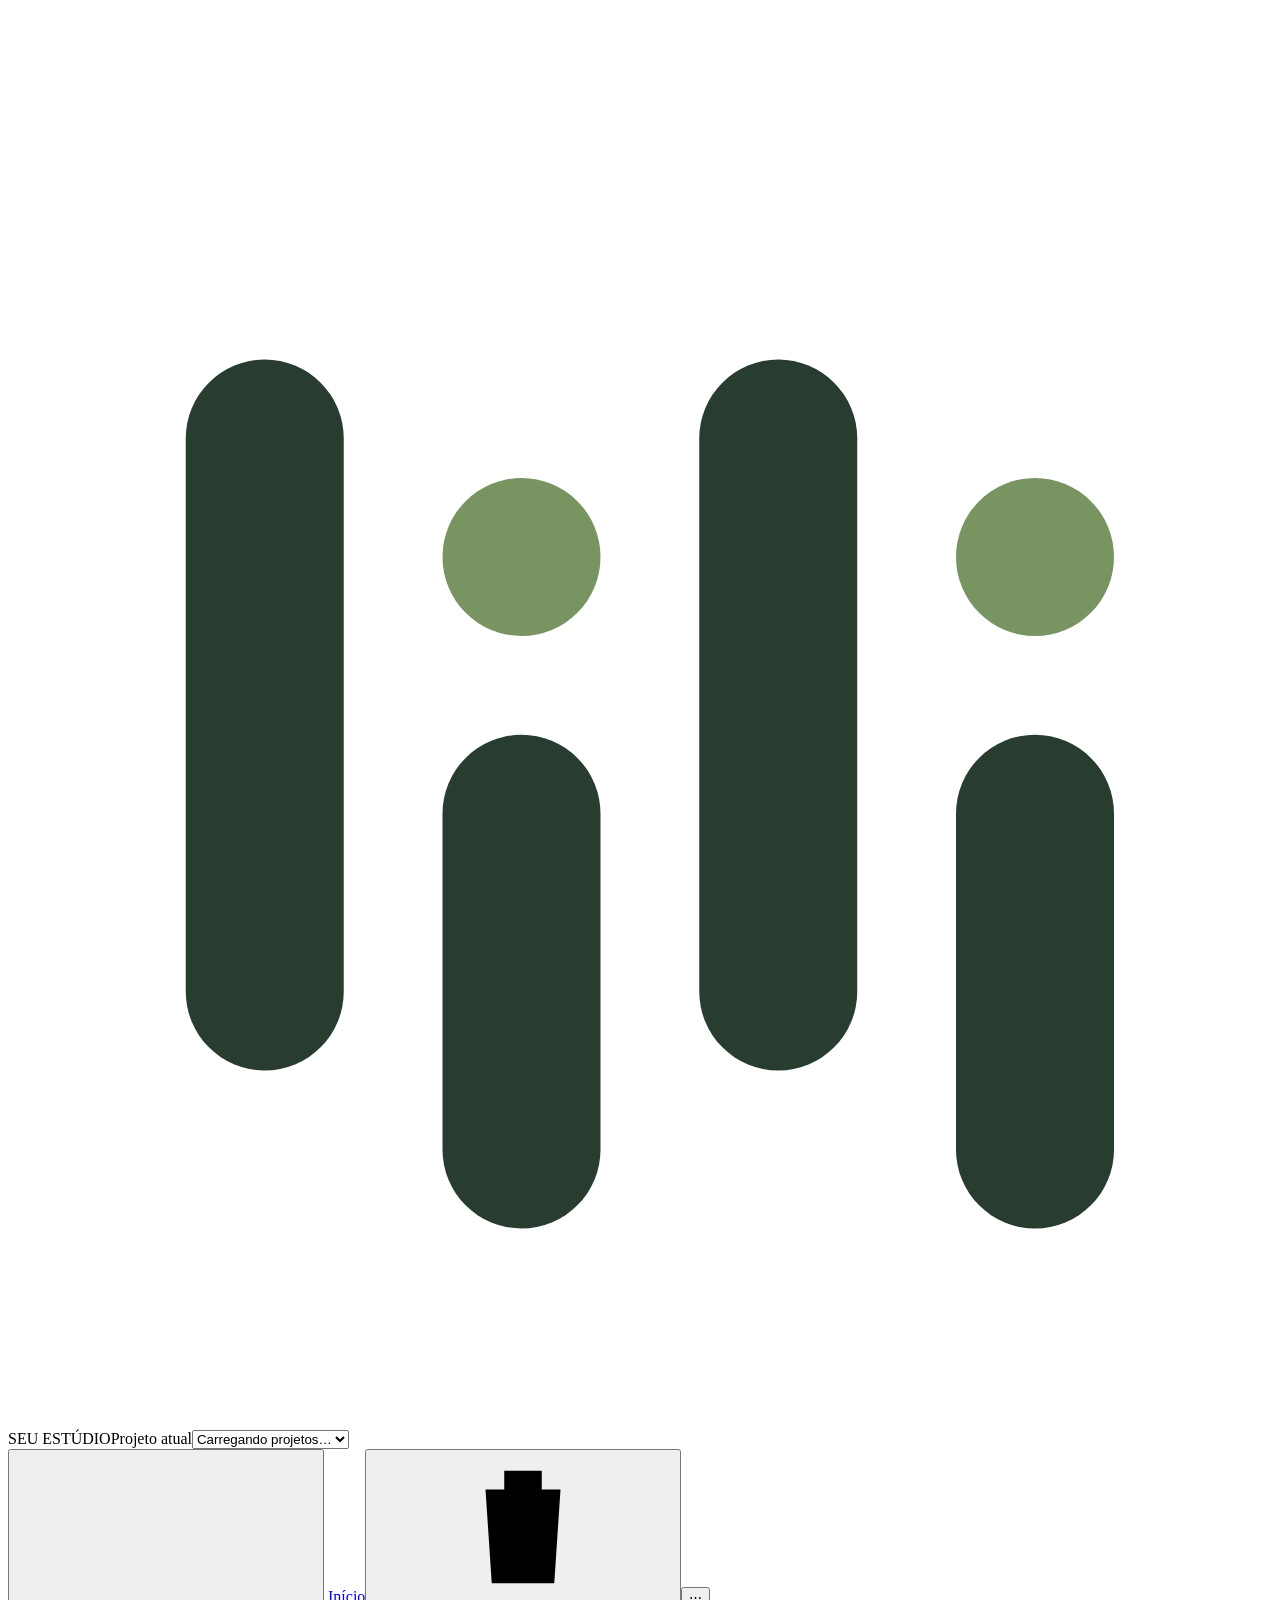
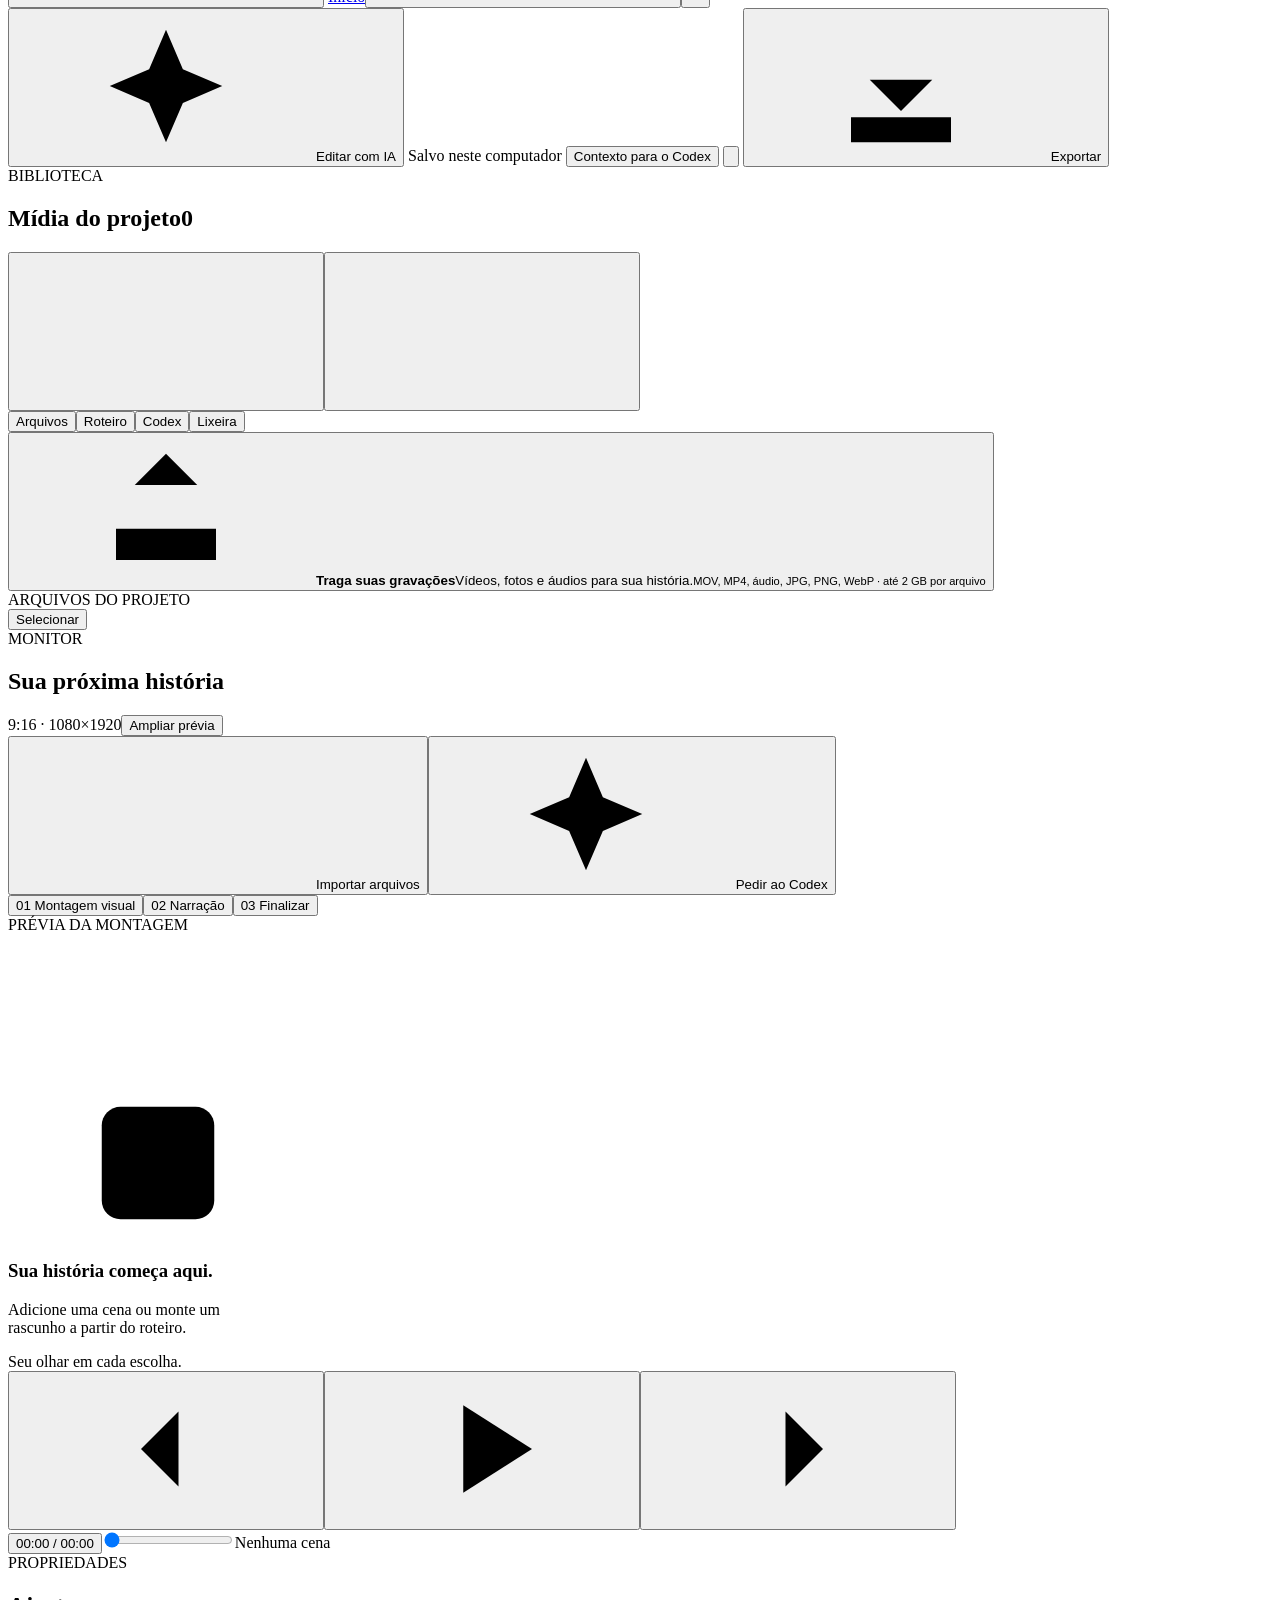
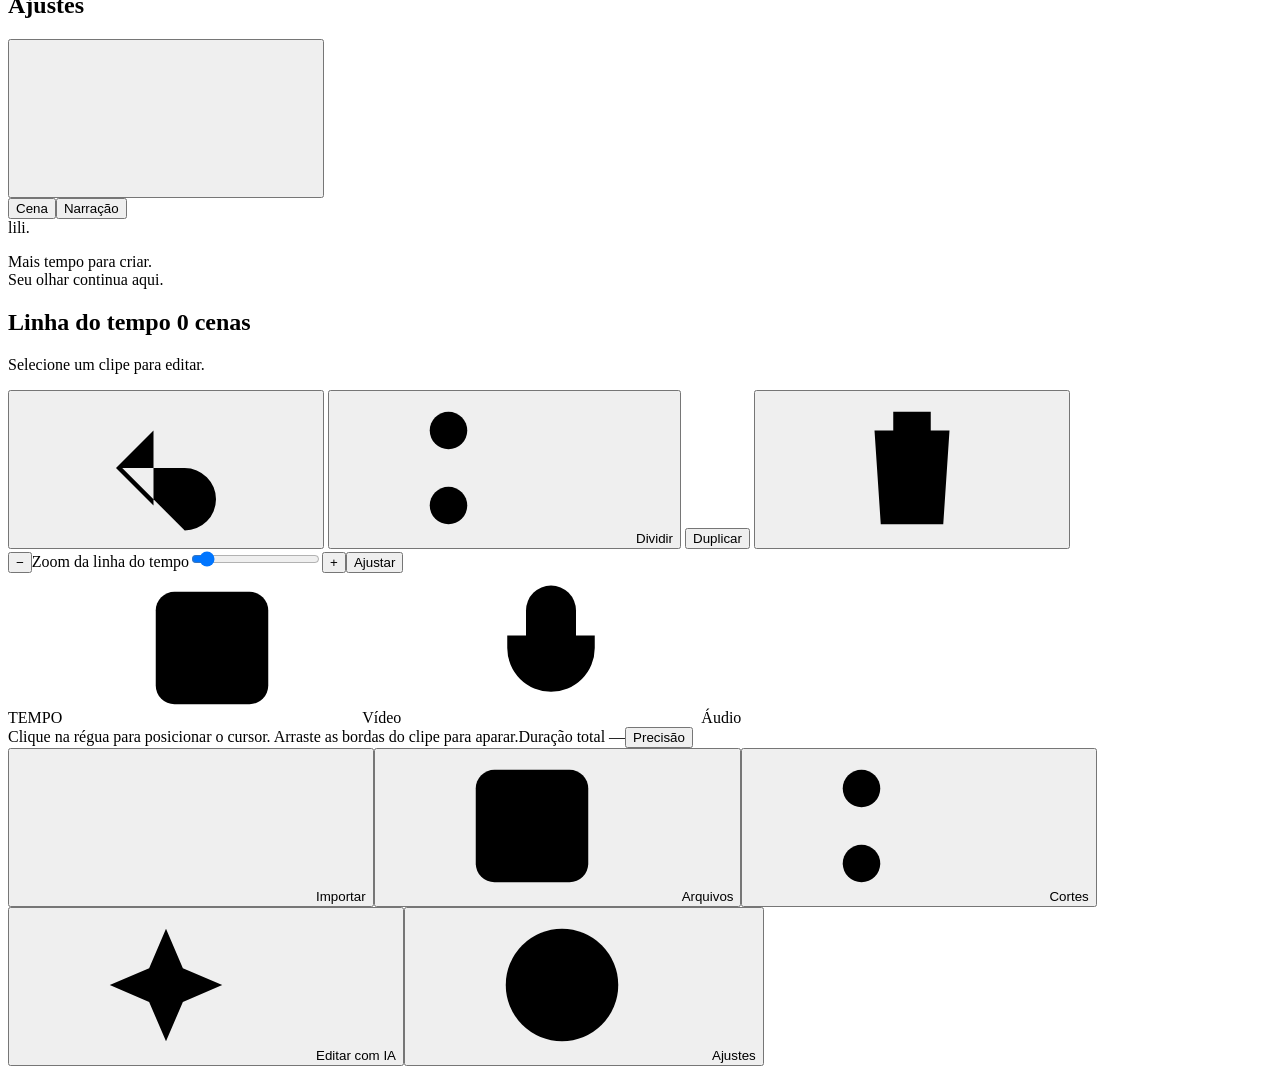
==== web/index.html @ 002e6589 "feat: trim narration source with aligned preview and export" ====
<!doctype html>
<html lang="pt-BR">
<head>
  <meta charset="utf-8">
  <meta name="viewport" content="width=device-width, initial-scale=1, viewport-fit=cover, interactive-widget=resizes-content">
  <meta name="theme-color" content="#151719">
  <meta name="description" content="Seu olhar, com mais tempo para criar. Estúdio local de edição assistida da Lili.">
  <title>Lili — seu estúdio de vídeo</title>
  <link rel="icon" href="/favicon.svg?v=ritmo-1" type="image/svg+xml">
  <link rel="manifest" href="/manifest.webmanifest?v=ritmo-1">
  <link rel="apple-touch-icon" href="/icon-192.png?v=ritmo-1">
  <meta name="apple-mobile-web-app-capable" content="yes">
  <meta name="apple-mobile-web-app-status-bar-style" content="default">
  <link rel="stylesheet" href="/styles.css">
  <link rel="stylesheet" href="/timeline.css">
  <link rel="stylesheet" href="/editor.css"><link rel="stylesheet" href="/studio.css">
  <script src="/app.js" defer></script>
  <script src="/timeline.js" defer></script>
</head>
<body>
  <svg class="symbols" aria-hidden="true" xmlns="http://www.w3.org/2000/svg"><defs>
    <symbol id="i-music" viewBox="0 0 24 24"><path d="M9 18V5l11-2v13M9 8l11-2"/><ellipse cx="6" cy="18" rx="3" ry="2"/><ellipse cx="17" cy="16" rx="3" ry="2"/></symbol>
    <symbol id="i-scissors" viewBox="0 0 24 24"><circle cx="6" cy="6" r="3"/><circle cx="6" cy="18" r="3"/><path d="m8 8 12 12M8 16 20 4M14 12h.01"/></symbol>
    <symbol id="i-plus" viewBox="0 0 24 24"><path d="M12 5v14M5 12h14"/></symbol>
    <symbol id="i-play" viewBox="0 0 24 24"><path d="m9 5 11 7-11 7z"/></symbol>
    <symbol id="i-pause" viewBox="0 0 24 24"><path d="M8 5v14M16 5v14"/></symbol>
    <symbol id="i-upload" viewBox="0 0 24 24"><path d="M12 16V3m-5 5 5-5 5 5M4 15v5h16v-5"/></symbol>
    <symbol id="i-down" viewBox="0 0 24 24"><path d="M12 3v13m-5-5 5 5 5-5M4 17v4h16v-4"/></symbol>
    <symbol id="i-spark" viewBox="0 0 24 24"><path d="m12 3 2.7 6.3L21 12l-6.3 2.7L12 21l-2.7-6.3L3 12l6.3-2.7zM20 2v5m-2.5-2.5h5"/></symbol>
    <symbol id="i-back" viewBox="0 0 24 24"><path d="m10 6-6 6 6 6m-5-6h10a5 5 0 0 1 0 10"/></symbol>
    <symbol id="i-left" viewBox="0 0 24 24"><path d="m14 6-6 6 6 6"/></symbol>
    <symbol id="i-right" viewBox="0 0 24 24"><path d="m10 6 6 6-6 6"/></symbol>
    <symbol id="i-lock" viewBox="0 0 24 24"><rect x="5" y="10" width="14" height="11" rx="3"/><path d="M8 10V6a4 4 0 0 1 8 0v4M12 14v3"/></symbol>
    <symbol id="i-trash" viewBox="0 0 24 24"><path d="M3 6h18M9 6V3h6v3M6 6l1 15h10l1-15M10 10v7m4-7v7"/></symbol>
    <symbol id="i-check" viewBox="0 0 24 24"><path d="m5 12 4 4L19 6"/></symbol>
    <symbol id="i-film" viewBox="0 0 24 24"><rect x="3" y="3" width="18" height="18" rx="3"/><path d="M7 3v18M17 3v18M3 8h4m-4 8h4m10-8h4m-4 8h4"/></symbol>
    <symbol id="i-mic" viewBox="0 0 24 24"><rect x="8" y="2" width="8" height="13" rx="4"/><path d="M5 10v2a7 7 0 0 0 14 0v-2M12 19v3m-4 0h8"/></symbol>
    <symbol id="i-info" viewBox="0 0 24 24"><circle cx="12" cy="12" r="9"/><path d="M12 11v6m0-10v1"/></symbol>
    <symbol id="i-close" viewBox="0 0 24 24"><path d="m6 6 12 12M6 18 18 6"/></symbol>
  </defs></svg>
  <svg aria-hidden="true" style="position:absolute;width:0;height:0;overflow:hidden"><defs><filter id="lili-color-grade" color-interpolation-filters="sRGB"><feComponentTransfer><feFuncR id="grade-r" type="linear" slope="1" intercept="0"/><feFuncG id="grade-g" type="linear" slope="1" intercept="0"/><feFuncB id="grade-b" type="linear" slope="1" intercept="0"/></feComponentTransfer><feColorMatrix id="grade-saturation" type="matrix" values="1 0 0 0 0 0 1 0 0 0 0 0 1 0 0 0 0 0 1 0"/></filter></defs></svg>
<header class="app-header">
    <a class="brand" href="/" aria-label="Lili, início"><svg xmlns="http://www.w3.org/2000/svg" viewBox="0 0 128 128" class="brand-lockup" aria-hidden="true"><rect x="18" y="20" width="16" height="72" rx="8" fill="#283c30"/><circle cx="52" cy="40" r="8" fill="#789460"/><rect x="44" y="58" width="16" height="50" rx="8" fill="#283c30"/><rect x="70" y="20" width="16" height="72" rx="8" fill="#283c30"/><circle cx="104" cy="40" r="8" fill="#789460"/><rect x="96" y="58" width="16" height="50" rx="8" fill="#283c30"/></svg></a>
    <span class="header-divider"></span>
    <div class="project-switch"><span class="eyebrow">SEU ESTÚDIO</span><label class="sr-only" for="project-select">Projeto atual</label><select id="project-select"><option>Carregando projetos…</option></select></div>
    <button class="icon-button" id="new-project" title="Novo projeto" aria-label="Novo projeto"><svg><use href="#i-plus"/></svg></button>
    <a class="button quiet" href="/" id="home-button">Início</a><button class="icon-button" id="delete-project-current" aria-label="Excluir projeto" title="Excluir projeto"><svg><use href="#i-trash"/></svg></button><button class="icon-button" id="project-menu-button" aria-label="Menu do projeto" title="Menu do projeto">⋯</button><div class="header-spacer"></div>
    <button class="button ai-button" id="ai-edit-button"><svg><use href="#i-spark"/></svg>Editar com IA</button>
    <span class="save-status" id="save-status"><i></i> Salvo neste computador</span>
    <button class="button quiet" id="context-button">Contexto para o Codex</button>
    <button class="icon-button" id="phone-help" aria-label="Usar no iPhone" title="Usar no iPhone"><svg viewBox="0 0 24 24"><rect x="6" y="2" width="12" height="20" rx="3"/><path d="M10 18h4"/></svg></button>
    <button id="security-button" class="button quiet" type="button" hidden>Segurança</button><form method="post" action="/auth/logout" id="logout-form" hidden><button class="button quiet" type="submit">Sair</button></form>
    <button class="button primary" id="export-button"><svg><use href="#i-down"/></svg><span>Exportar</span></button>
  </header>
  <main class="workspace">
    <aside class="library panel">
      <div class="panel-heading"><div><span class="eyebrow">BIBLIOTECA</span><h1>Mídia do projeto<span class="small-count" id="media-count">0</span></h1></div><button class="icon-button sheet-close" data-close-sheet aria-label="Fechar biblioteca"><svg><use href="#i-close"/></svg></button><button class="icon-button" id="import-top" aria-label="Importar arquivos" title="Importar arquivos"><svg><use href="#i-plus"/></svg></button></div>
      <nav class="tabs" aria-label="Biblioteca do projeto"><button class="tab active" data-tab="media">Arquivos</button><button class="tab" data-tab="script">Roteiro</button><button class="tab" data-tab="requests">Codex <span id="request-count"></span></button><button class="tab" data-tab="trash">Lixeira <span id="trash-count"></span></button></nav>
      <section id="tab-media" class="library-content">
        <button class="upload-zone" id="import-zone"><span class="upload-icon"><svg><use href="#i-upload"/></svg></span><strong>Traga suas gravações</strong><span>Vídeos, fotos e áudios para sua história.</span><small>MOV, MP4, áudio, JPG, PNG, WebP · até 2 GB por arquivo</small></button>
        <div class="section-caption"><span>ARQUIVOS DO PROJETO</span><span id="ready-count"></span></div>
        <div class="media-selection"><button class="button secondary" id="select-media">Selecionar</button><button class="button quiet" id="select-all-media" hidden>Selecionar todos</button><button class="button destructive" id="remove-selected-media" hidden>Excluir selecionados</button><span id="selection-count" role="status"></span></div><div id="media-list" class="media-list"></div>
      </section>
      <section id="tab-script" class="library-content" hidden><label class="field-label" for="script-input">O que vamos contar?</label><p class="help">Separe o roteiro em parágrafos. Cada um vira um bloco da história.</p><textarea id="script-input" class="script-input" maxlength="20000" placeholder="Escreva ou cole seu roteiro aqui…"></textarea><button id="save-script" class="button secondary full">Salvar roteiro</button><div id="script-blocks" class="script-blocks"></div></section>
      <section id="tab-requests" class="library-content" hidden><h2>Edição com o Codex</h2><p class="help">Para uma montagem automática, use Editar com IA. Aqui você pode salvar ajustes específicos para o Codex aplicar durante uma sessão de trabalho neste projeto.</p><div class="agent-status"><i></i> Pedidos de ajuste aguardam uma sessão do Codex</div><form id="request-form"><label class="sr-only" for="request-input">Ajuste desejado</label><textarea id="request-input" rows="4" maxlength="4000" placeholder="Ex.: encaixar a despedida na última frase e terminar no aceno."></textarea><button class="button secondary full" type="submit">Salvar pedido para o Codex</button></form><p class="microcopy">O pedido aguarda o agente. Você pode continuar editando pelos controles da linha do tempo.</p><div id="requests-list"></div><hr class="divider"><h3 class="draft-heading">Começar pelo roteiro</h3><p class="microcopy">Monta uma sequência inicial usando o roteiro e as etiquetas dos arquivos. A escolha visual por IA depende do Codex.</p><button class="button secondary full" id="draft-button"><svg><use href="#i-film"/></svg>Rascunho por etiquetas</button></section>
      <section id="tab-trash" class="library-content" hidden><h2>Lixeira</h2><p class="help">Restaure arquivos para a biblioteca. Para recuperar também os cortes e a narração removidos, use Desfazer logo após a exclusão.</p><div id="trash-list"></div><p class="microcopy">Os arquivos ficam guardados no notebook. A Lixeira não libera espaço em disco.</p></section>
    </aside>
    <section class="editor">
      <div class="editor-heading"><div><span class="eyebrow">MONITOR</span><h2 id="project-name">Sua próxima história</h2></div><div class="monitor-actions"><span class="format-tag" id="canvas-label">9:16 · 1080×1920</span><button class="button secondary" id="expand-preview" type="button">Ampliar prévia</button></div></div>
      <div class="editor-mobile-actions"><button class="button primary" id="import-main"><svg><use href="#i-plus"/></svg>Importar arquivos</button><button class="button secondary" id="codex-main"><svg><use href="#i-spark"/></svg>Pedir ao Codex</button></div>
      <div id="upload-progress" class="upload-status" hidden><div class="upload-status-heading"><span id="upload-label" role="status" aria-live="polite"></span><button id="dismiss-upload" class="icon-button" aria-label="Fechar aviso de importação" hidden><svg><use href="#i-close"/></svg></button></div><progress id="upload-meter" aria-label="Andamento da importação" max="100" value="0"></progress><button id="cancel-upload" class="upload-link" type="button" hidden>Cancelar envio</button><button id="view-uploaded" class="upload-link" type="button">Ver meus arquivos <span aria-hidden="true">→</span></button></div>
      <nav class="workflow" aria-label="Etapas da edição"><button class="step active" id="step-visual"><span>01</span> Montagem visual</button><span class="step-line"></span><button class="step" id="step-voice"><span>02</span> Narração</button><span class="step-line"></span><button class="step" id="step-export"><span>03</span> Finalizar</button></nav>
      <div id="project-note" class="project-note" hidden></div>
      <div class="preview-stage" id="preview-stage"><span class="stage-label">PRÉVIA DA MONTAGEM</span><div class="video-frame" id="video-frame"><video id="player" playsinline preload="metadata"></video><div class="preview-title" id="preview-title"></div><div id="transition-veil" aria-hidden="true" hidden></div><div class="preview-title" id="preview-subtitle" hidden></div><div id="preview-watermark" aria-hidden="true"></div><div class="preview-empty" id="preview-empty"><svg><use href="#i-film"/></svg><h3>Sua história começa aqui.</h3><p>Adicione uma cena ou monte um<br>rascunho a partir do roteiro.</p></div></div><span class="stage-note" id="stage-note">Seu olhar em cada escolha.</span></div>
      <div class="playback"><div class="playback-buttons"><button class="icon-button" id="previous-clip" aria-label="Cena anterior"><svg><use href="#i-left"/></svg></button><button class="play-button" id="play-button" aria-label="Reproduzir montagem"><svg><use href="#i-play"/></svg></button><button class="icon-button" id="next-clip" aria-label="Próxima cena"><svg><use href="#i-right"/></svg></button></div><button type="button" class="timecode timecode-button" id="timecode" aria-label="Ajustar instante com precisão" aria-haspopup="dialog" title="Ajustar instante com precisão">00:00 <span>/ 00:00</span></button><input id="seek" type="range" min="0" max="1" step="0.01" value="0" aria-label="Posição na montagem"><span class="scene-position" id="scene-position">Nenhuma cena</span></div>

    </section>
    <aside class="inspector panel"><div class="panel-heading"><div><span class="eyebrow">PROPRIEDADES</span><h2>Ajustes</h2></div><button class="icon-button sheet-close" data-close-sheet aria-label="Fechar ajustes"><svg><use href="#i-close"/></svg></button></div><nav class="tabs" aria-label="Tipo de ajuste"><button class="tab active" data-inspector="scene">Cena</button><button class="tab" data-inspector="voice">Narração</button><button class="tab" data-inspector="music" id="music-tab" hidden>Música</button><button class="tab" data-inspector="captions" id="captions-tab" hidden>Legendas</button></nav><div id="scene-inspector" class="inspector-content"></div><div id="voice-inspector" class="inspector-content" hidden></div><div id="music-inspector" class="inspector-content" hidden></div><div id="captions-inspector" class="inspector-content" hidden></div><div class="inspector-bottom"><span class="tiny-brand">lili.</span><p>Mais tempo para criar.<br>Seu olhar continua aqui.</p></div></aside>

    <section class="timeline-panel" aria-label="Linha do tempo">
      <div class="timeline-heading">
        <div class="timeline-heading-title"><h2>Linha do tempo <span id="clip-count">0 cenas</span></h2><p id="timeline-subtitle">Selecione um clipe para editar.</p></div>
        <div class="timeline-actions">
          <button class="icon-button" id="undo-button" aria-label="Desfazer última alteração" title="Desfazer · Ctrl+Z"><svg><use href="#i-back"/></svg></button>
          <span class="tool-divider"></span>
          <button class="icon-button" id="redo-button" aria-label="Refazer última alteração" title="Refazer · Ctrl+Shift+Z" hidden><svg style="transform:scaleX(-1)"><use href="#i-back"/></svg></button><button class="button timeline-tool" id="split-button" title="Dividir no cursor · S"><svg><use href="#i-scissors"/></svg>Dividir</button>
          <button class="button timeline-tool" id="duplicate-button" title="Duplicar a cena selecionada">Duplicar</button>
          <button class="icon-button" id="delete-button" aria-label="Remover cena selecionada" title="Remover cena"><svg><use href="#i-trash"/></svg></button>
          <span class="tool-divider"></span>
          <div class="timeline-zoom"><button class="icon-button" id="zoom-out" aria-label="Diminuir zoom">−</button><label class="sr-only" for="timeline-zoom">Zoom da linha do tempo</label><input id="timeline-zoom" type="range" min="0.5" max="8" step="0.25" value="1"><button class="icon-button" id="zoom-in" aria-label="Aumentar zoom">+</button><button class="button timeline-tool" id="fit-timeline">Ajustar</button></div>
        </div>
      </div>
      <div class="timeline-body">
        <div class="track-labels" aria-hidden="true"><span class="ruler-label">TEMPO</span><span class="video-label"><svg><use href="#i-film"/></svg>Vídeo</span><span class="audio-label"><svg><use href="#i-mic"/></svg>Áudio</span><span class="music-label" id="music-track-label" hidden>Música</span><span class="caption-label" id="caption-track-label" hidden>Legendas</span></div>
        <div id="timeline-scroll" class="timeline-scroll" tabindex="0" aria-label="Trilhas de vídeo e áudio; use as setas para mover o cursor">
          <div id="timeline" class="timeline">
            <div id="time-ruler" class="time-ruler" aria-label="Régua de tempo"></div>
            <div id="video-track" class="video-track" aria-label="Clipes de vídeo"></div>
            <div id="audio-track" class="audio-track" aria-label="Faixa de narração"></div><div id="music-track" class="music-track" aria-label="Faixa de música" hidden></div><div id="caption-track" class="caption-track" aria-label="Faixa de legendas" hidden></div>
            <div id="timeline-snap-guide" class="timeline-snap-guide" aria-hidden="true" hidden><span></span></div>
            <div id="timeline-playhead" class="timeline-playhead" role="slider" tabindex="0" aria-label="Cursor da linha do tempo" aria-valuemin="0" aria-valuemax="0" aria-valuenow="0"><span></span></div>
          </div>
        </div>
      </div>
      <div class="timeline-footer"><span id="timeline-hint">Clique na régua para posicionar o cursor. Arraste as bordas do clipe para aparar.</span><span id="total-duration">Duração total —</span><button type="button" class="button secondary" id="effects-open" aria-haspopup="dialog" hidden>Filtros</button><button type="button" class="button secondary" id="transitions-open" aria-haspopup="dialog" hidden>Transições</button><button type="button" class="button secondary" id="precision-open" aria-haspopup="dialog">Precisão</button></div>
    </section>
  </main>
  <nav class="mobile-toolbar" aria-label="Ferramentas do editor"><button id="import-mobile"><svg><use href="#i-plus"/></svg><span>Importar</span></button><button data-mobile-panel="media"><svg><use href="#i-film"/></svg><span>Arquivos</span></button><button data-mobile-panel="timeline" aria-current="page"><svg><use href="#i-scissors"/></svg><span>Cortes</span></button><button id="ai-mobile"><svg><use href="#i-spark"/></svg><span>Editar com IA</span></button><button data-mobile-panel="scene"><svg><use href="#i-info"/></svg><span>Ajustes</span></button></nav>
  <button id="sheet-backdrop" aria-label="Voltar à montagem" hidden></button>
  <input type="file" id="srt-input" accept=".srt,application/x-subrip,text/plain" hidden><input type="file" id="file-input" multiple accept="video/*,audio/*,.mov,.mkv,.m4a" hidden>
  <audio id="music-player" preload="metadata"></audio><audio id="voice-player" preload="metadata"></audio>
  <dialog id="preview-dialog" aria-labelledby="expanded-preview-title"><div class="dialog-header"><h2 id="expanded-preview-title">Revisar montagem</h2><button class="icon-button close-dialog" aria-label="Voltar ao editor" type="button">×</button></div><div id="expanded-preview-slot"></div></dialog>
  <dialog id="ai-dialog" aria-labelledby="ai-title"><div class="dialog-header"><h2 id="ai-title">Editar com IA</h2><button class="icon-button close-dialog" aria-label="Fechar edição com IA"><svg><use href="#i-close"/></svg></button></div><div id="ai-jobs" aria-live="polite"></div><p class="help">O Codex analisa o roteiro e imagens de todos os vídeos, escolhe os trechos e monta a linha do tempo. Depois, você ajusta os cortes aqui mesmo.</p><p id="ai-readiness" class="ai-readiness"></p><label class="field-label" for="ai-instructions">Direção da edição <span class="muted">· opcional</span></label><textarea id="ai-instructions" rows="3" maxlength="4000" placeholder="Ex.: ritmo leve, variar os ângulos e terminar no aceno da Cora."></textarea><p id="ai-replace-note" class="microcopy"></p><p class="microcopy">Usa o Codex conectado no notebook e consome os limites da sua conta. Roteiro e imagens são enviados ao Codex para análise. A narração existente será mantida; revise o sincronismo final.</p><button class="button primary full" id="start-ai-edit"><svg><use href="#i-spark"/></svg>Montar na linha do tempo</button></dialog>
  <dialog id="delete-media-dialog" aria-labelledby="delete-media-title"><form id="delete-media-form"><div class="dialog-header"><h2 id="delete-media-title">Excluir arquivo?</h2><button type="button" class="icon-button close-dialog" aria-label="Cancelar exclusão"><svg><use href="#i-close"/></svg></button></div><p id="delete-media-name" class="delete-filename"></p><p id="delete-media-impact" class="help"></p><p class="microcopy">O arquivo vai para a Lixeira da Lili e poderá ser restaurado. O original no seu celular ou na pasta Downloads permanece intacto.</p><div class="dialog-actions"><button type="button" class="button secondary close-dialog">Cancelar</button><button id="confirm-delete-media" class="button destructive" type="submit">Mover para a Lixeira</button></div></form></dialog>
  <dialog id="project-menu-dialog" aria-labelledby="project-menu-title"><div class="dialog-header"><h2 id="project-menu-title">Seu projeto</h2><button class="icon-button close-dialog" aria-label="Fechar menu do projeto">×</button></div><div class="project-menu-actions"><a class="button secondary" href="/">Página inicial</a><button class="button secondary" id="menu-new-project">Novo projeto</button><button class="button secondary" id="menu-phone-help">Acesso pelo iPhone</button><button class="button secondary" id="menu-security" hidden>Segurança e sessões</button><button class="button destructive" id="menu-delete-project">Excluir este projeto</button></div></dialog>
  <dialog id="delete-project-dialog" aria-labelledby="delete-project-heading"><form id="delete-project-form"><div class="dialog-header"><h2 id="delete-project-heading">Excluir projeto?</h2><button type="button" class="icon-button close-dialog" aria-label="Cancelar exclusão do projeto">×</button></div><p id="delete-project-name"></p><p class="help">O projeto inteiro sairá da lista e irá para a Lixeira da página inicial. Você poderá restaurar a montagem e seus arquivos. Essa ação não libera espaço no notebook.</p><button class="button destructive full" type="submit" id="confirm-delete-project">Mover projeto para a Lixeira</button></form></dialog>
  <dialog id="new-dialog"><form id="new-form"><div class="dialog-header"><h2>Uma nova história</h2><button type="button" class="icon-button close-dialog" aria-label="Fechar"><svg><use href="#i-close"/></svg></button></div><label class="field-label" for="new-name">Nome do projeto</label><input id="new-name" required maxlength="120" placeholder="Ex.: Um passeio da Cora"><label class="field-label" for="new-script">Roteiro <span class="muted">· opcional</span></label><textarea id="new-script" rows="6" maxlength="20000" placeholder="Pode trazer seu roteiro depois."></textarea><button class="button primary full">Criar projeto</button></form></dialog>
  <dialog id="export-dialog"><div class="dialog-header"><div><span class="eyebrow">PRONTO PARA SAIR DO ESTÚDIO</span><h2>Leve sua história.</h2></div><button class="icon-button close-dialog" aria-label="Fechar"><svg><use href="#i-close"/></svg></button></div><p class="help">A exportação usa os arquivos originais e preserva o projeto para novos ajustes.</p><div id="format-controls" hidden><label class="field-label" for="project-format">Formato da montagem</label><select id="project-format"><option value="vertical">Vertical · 9:16</option><option value="square">Quadrado · 1:1</option><option value="landscape">Horizontal · 16:9</option></select><p class="help">Ajusta a tela da montagem; preserva o vídeo inteiro com barras quando necessário. Você pode desfazer.</p></div><details id="watermark-controls" class="watermark-disclosure" hidden><summary>Marca d'água opcional</summary><fieldset class="effect-fields"><legend>Identificação do projeto</legend><label class="field-label" for="watermark-text">Texto · deixe vazio para remover</label><input id="watermark-text" maxlength="40" placeholder="@seuperfil"><label class="field-label" for="watermark-position">Posição</label><select id="watermark-position"><option value="bottom_right">Inferior direita</option><option value="bottom_left">Inferior esquerda</option><option value="top_right">Superior direita</option><option value="top_left">Superior esquerda</option></select><label class="field-label" for="watermark-opacity">Opacidade</label><input id="watermark-opacity" type="range" min="10" max="100" value="60"><button id="apply-watermark" class="button secondary full" type="button">Aplicar marca d'água</button></fieldset></details><label class="field-label" for="export-quality">Qualidade</label><select id="export-quality"><option value="full">Entrega final · 1080 × 1920</option><option value="preview">Prévia leve · 540 × 960</option></select><p id="export-profile-note" class="help"></p><div id="export-glance" class="export-glance" aria-label="Resumo da saída"></div><p id="export-summary" class="export-summary"></p><section id="export-readiness" aria-label="Revisão da entrega"></section><p id="export-request-status" class="help" role="status"></p><button class="button primary full" id="start-export"><svg><use href="#i-down"/></svg>Gerar vídeo</button><div id="export-jobs"></div></dialog>
  <dialog id="security-dialog" aria-labelledby="security-title"><div class="dialog-header"><h2 id="security-title">Acesso ao estúdio</h2><button class="icon-button close-dialog" aria-label="Fechar segurança">×</button></div><p class="help">Se deixou o acesso aberto em outro aparelho, encerre todas as sessões deste estúdio. Será necessário entrar novamente em cada aparelho. Sua conta do portal continua separada.</p><form method="post" action="/auth/logout-all"><button class="button destructive full" type="submit">Sair de todos os aparelhos</button></form></dialog><dialog id="srt-dialog" aria-labelledby="srt-title"><div class="dialog-header"><h2 id="srt-title">Importar legendas</h2><button class="icon-button close-dialog" aria-label="Fechar importação SRT">×</button></div><p class="help" id="srt-summary"></p><p class="help">Substitui a faixa de legendas deste projeto. Você pode desfazer.</p><button id="confirm-srt" class="button primary full" type="button">Importar SRT</button></dialog><div id="toast" role="status" aria-live="polite" hidden></div>
  <dialog id="caption-edit-dialog" aria-labelledby="caption-edit-title">
    <div class="dialog-header"><div><span class="eyebrow">CADA PALAVRA, NO SEU TEMPO</span><h2 id="caption-edit-title">Editar legenda</h2></div><button class="icon-button close-dialog" type="button" aria-label="Cancelar legenda">×</button></div>
    <div class="caption-edit-content"><p class="help" id="caption-edit-note"></p>
      <label class="field-label" for="caption-edit-text">Texto da legenda · <output id="caption-edit-count">0/160</output></label><textarea id="caption-edit-text" maxlength="160" rows="3" placeholder="Escreva a fala ou a mensagem…"></textarea>
      <div class="caption-edit-pair"><div><label class="field-label" for="caption-edit-start">Entrada na montagem</label><input id="caption-edit-start" type="text" inputmode="decimal" autocomplete="off"></div><div><label class="field-label" for="caption-edit-end">Saída na montagem</label><input id="caption-edit-end" type="text" inputmode="decimal" autocomplete="off"></div></div>
      <p class="help">Segundos (1,5) ou minutos:segundos (00:01.500). Pelo menos 0,1 s, sem sobrepor outras legendas.</p>
      <p id="caption-edit-cursor" class="caption-edit-cursor"></p><div class="caption-edit-pair"><button type="button" class="button secondary" id="caption-cursor-back">Cursor −1 quadro</button><button type="button" class="button secondary" id="caption-cursor-forward">Cursor +1 quadro</button></div>
      <div class="caption-edit-pair"><button type="button" class="button secondary" id="caption-start-here">Entrada no cursor</button><button type="button" class="button secondary" id="caption-end-here">Saída no cursor</button></div><button type="button" class="button secondary full" id="caption-move-here">Mover para o cursor · mantém duração</button>
      <details class="caption-style-details" open><summary>Fonte, tamanho e posição</summary><label class="field-label" for="caption-edit-title_font">Fonte local</label><select id="caption-edit-title_font"><option value="sans">Simples · Arial</option><option value="serif">Editorial · Georgia</option><option value="mono">Monoespaçada · Consolas</option></select><div class="caption-edit-pair"><div><label class="field-label" for="caption-edit-title_size">Tamanho</label><select id="caption-edit-title_size"><option value="small">Pequeno</option><option value="medium">Médio</option><option value="large">Grande</option></select></div><div><label class="field-label" for="caption-edit-title_position">Posição</label><select id="caption-edit-title_position"><option value="bottom">Inferior</option><option value="center">Centro</option><option value="top">Superior</option></select></div></div><label class="mirror-control"><input id="caption-style-all" type="checkbox"> <span id="caption-style-all-label">Usar este estilo em todas as legendas</span></label><p class="help">Copia só fonte, tamanho e posição. Preserva os textos e os tempos das outras legendas.</p></details>
      <div class="caption-edit-pair"><button type="button" class="button secondary" id="caption-review">Ver no vídeo</button><button type="button" class="button secondary" id="caption-play">Reproduzir legenda</button></div><p id="caption-edit-error" class="precision-error" role="alert" hidden></p><p id="caption-edit-status" class="help" role="status"></p><button type="button" class="danger-button" id="caption-edit-remove">Remover esta legenda</button>
    </div><div class="dialog-actions"><button type="button" class="button secondary close-dialog">Cancelar</button><button type="button" class="button primary" id="caption-edit-apply">Aplicar legenda</button></div>
  </dialog>
  <dialog id="audio-edit-dialog" aria-labelledby="audio-edit-title">
    <div class="dialog-header"><div><span class="eyebrow">SOM NO TEMPO CERTO</span><h2 id="audio-edit-title">Ajustar áudio</h2></div><button type="button" class="icon-button close-dialog" aria-label="Cancelar áudio">×</button></div>
    <div class="audio-edit-content">
      <p id="audio-edit-name" class="audio-edit-name"></p><p class="help">Prévia local: experimente e ouça antes de aplicar. O arquivo original é preservado.</p>
      <div class="audio-wave-preview" aria-label="Forma de onda do arquivo completo"><svg id="audio-edit-wave" preserveAspectRatio="none" aria-hidden="true"></svg><span id="audio-edit-window"></span><i id="audio-edit-cursor"></i></div><p id="audio-wave-note" class="help" role="status"></p>
      <label class="field-label" for="audio-edit-offset">Começar na montagem</label><input id="audio-edit-offset" type="text" inputmode="decimal" autocomplete="off" spellcheck="false" aria-describedby="audio-time-help audio-edit-error">
      <p id="audio-time-help" class="help">Segundos (1,5) ou minutos:segundos (00:01.500). Ajuste fino: um quadro = 1/30 s.</p>
      <div class="audio-edit-pair"><button id="audio-offset-back" type="button" class="button secondary">Início −1 quadro</button><button id="audio-offset-forward" type="button" class="button secondary">Início +1 quadro</button></div><button id="audio-align-cursor" type="button" class="button secondary full">Alinhar início ao cursor</button>
      <label class="field-label" for="audio-montage-seek">Cursor na montagem · <output id="audio-montage-time"></output></label><input id="audio-montage-seek" type="range" min="0" step="0.001" value="0">
      <label class="field-label" for="audio-seek-time">Ir para um instante</label><div class="audio-seek-position"><input id="audio-seek-time" type="text" inputmode="decimal" autocomplete="off" aria-describedby="audio-seek-error" placeholder="00:01.500"><button id="audio-seek-go" type="button" class="button secondary">Ir</button></div><p id="audio-seek-error" class="precision-error" role="alert" hidden></p>
      <div class="audio-edit-pair"><button id="audio-cursor-back" type="button" class="button secondary">−1 quadro</button><button id="audio-cursor-forward" type="button" class="button secondary">+1 quadro</button></div>
      <div id="audio-music-trim"><div class="audio-edit-pair"><div><label class="field-label" for="audio-edit-start">Entrada no arquivo</label><input id="audio-edit-start" type="text" inputmode="decimal" autocomplete="off"></div><div><label class="field-label" for="audio-edit-end">Saída no arquivo</label><input id="audio-edit-end" type="text" inputmode="decimal" autocomplete="off"></div></div><div class="audio-edit-pair"><button id="audio-trim-start" type="button" class="button secondary">Aparar início aqui</button><button id="audio-trim-end" type="button" class="button secondary">Aparar fim aqui</button></div><button id="audio-reset-range" type="button" class="button secondary full">Usar arquivo inteiro</button><p id="audio-trim-note" class="help">Aparar início mantém o restante do áudio sincronizado. Não desloca vídeo, outras faixas ou legendas.</p></div>
      <details class="audio-mix-details"><summary id="audio-mix-summary">Volume e suavização</summary><label class="field-label" for="audio-edit-volume">Volume · <output id="audio-edit-volume-value"></output></label><input id="audio-edit-volume" type="range" min="0" max="100" step="1"><p class="help" id="audio-volume-note" hidden>Acima de 100%, a exportação amplifica a voz; a prévia do navegador fica limitada a 100%.</p>
      <div class="audio-edit-pair"><div><label class="field-label" for="audio-edit-fade_in">Entrada suave · s</label><input id="audio-edit-fade_in" type="number" min="0" step="0.01"></div><div><label class="field-label" for="audio-edit-fade_out">Saída suave · s</label><input id="audio-edit-fade_out" type="number" min="0" step="0.01"></div></div>
      <label id="audio-duck-label" class="mirror-control"><input id="audio-edit-duck" type="checkbox"> Abaixar música durante a narração</label></details><p class="help" id="audio-edit-summary"></p><p id="audio-edit-error" class="precision-error" role="alert" hidden></p>
      <button id="audio-edit-play" type="button" class="button secondary full">Ouvir do cursor</button><p id="audio-edit-status" class="help" role="status"></p>
    </div><div class="dialog-actions"><button type="button" class="button secondary close-dialog">Cancelar</button><button id="audio-edit-apply" type="button" class="button primary">Aplicar áudio</button></div>
  </dialog>
  <dialog id="effects-dialog" aria-labelledby="effects-title">
    <div class="dialog-header"><div><span class="eyebrow">SEU OLHAR, EM CADA CENA</span><h2 id="effects-title">Aparência</h2></div><button class="icon-button close-dialog" type="button" aria-label="Cancelar filtro">×</button></div>
    <div class="effects-content"><label class="field-label" for="effects-scene">Cena da montagem</label><select id="effects-scene"></select><p class="help">Vale pela cena inteira. Trocar de cena descarta a prévia ainda não aplicada.</p>
    <div id="effects-catalog" class="effects-catalog" role="group" aria-label="Filtros locais"></div><p id="effects-selected-note" class="help"></p>
    <label class="field-label" for="effects-strength">Intensidade · <output id="effects-strength-value">100%</output></label><input id="effects-strength" type="range" min="0" max="100" step="1" value="100"><p class="help">0% mantém os ajustes anteriores; 100% usa a aparência escolhida. Não altera texto, som, cortes ou enquadramento.</p>
    <div class="effects-review"><button type="button" class="button secondary" id="effects-compare" aria-pressed="false">Ver antes</button><button type="button" class="button secondary" id="effects-center">Quadro central</button><button type="button" class="button secondary" id="effects-play">Reproduzir cena</button></div>
    <p id="effects-status" class="help" role="status">Escolha uma aparência e compare antes de aplicar.</p></div>
    <div class="dialog-actions"><button class="button secondary close-dialog" type="button">Cancelar</button><button class="button primary" id="effects-apply" type="button">Aplicar filtro</button></div>
  </dialog>
  <dialog id="transition-dialog" aria-labelledby="transition-title">
    <div class="dialog-header"><div><span class="eyebrow">O ENCONTRO DAS CENAS</span><h2 id="transition-title">Transição</h2></div><button class="icon-button close-dialog" aria-label="Cancelar transição" type="button">×</button></div>
    <div class="transition-content"><label class="field-label" for="transition-pair">Entre quais cenas?</label><select id="transition-pair"></select>
    <div class="transition-catalog" role="group" aria-label="Estilo da transição"><button type="button" data-transition-kind="none" aria-pressed="true"><span class="transition-swatch dry"></span>Corte seco</button><button type="button" data-transition-kind="black" aria-pressed="false"><span class="transition-swatch black"></span>Por preto</button><button type="button" data-transition-kind="white" aria-pressed="false"><span class="transition-swatch white"></span>Por branco</button></div>
    <label class="field-label" for="transition-duration">Duração total · <output id="transition-duration-value">0,5 s</output></label><input id="transition-duration" type="range" min="0.1" max="3" step="0.01" value="0.5"><p class="help" id="transition-limit"></p>
    <p class="help">Metade em cada cena, sem encurtar o vídeo ou deslocar voz, música e legendas. As passagens por cor não sobrepõem as duas imagens.</p>
    <button class="button secondary full" id="transition-preview" type="button">Reproduzir este encontro</button>
    <p class="help" id="transition-draft-status" role="status">Experimente antes de aplicar. Cancelar preserva a montagem.</p>
    </div><div class="dialog-actions"><button class="button secondary close-dialog" type="button">Cancelar</button><button class="button primary" id="transition-apply" type="button">Aplicar transição</button></div>
  </dialog>
  <dialog id="precision-dialog" aria-labelledby="precision-title">
    <div class="dialog-header"><div><span class="eyebrow">UM QUADRO DE CADA VEZ</span><h2 id="precision-title">Precisão no corte</h2></div><button type="button" class="icon-button close-dialog" aria-label="Fechar precisão">×</button></div>
    <p class="help" id="precision-scene"></p>
    <button id="timeline-snap-toggle" type="button" class="button secondary full" aria-pressed="false">Ímã: desligado</button><p class="help">Encaixa o cursor e as bordas arrastadas nos cortes e limites de áudio/legendas próximos. Shift ignora o ímã durante o arraste. Posição digitada e passos de quadro continuam livres.</p>
    <form id="precision-form" novalidate><label class="field-label" for="precision-time">Posição na montagem</label><div class="precision-position"><input id="precision-time" type="text" inputmode="decimal" autocomplete="off" spellcheck="false" aria-describedby="precision-format precision-error" placeholder="00:01.500"><button type="submit" class="button primary" id="precision-go">Ir</button></div><p class="help" id="precision-format">Digite segundos (1,5) ou minutos:segundos (00:01.500).</p><p id="precision-error" class="precision-error" role="alert" hidden></p></form>
    <div class="precision-steps" role="group" aria-label="Navegar na montagem"><button type="button" class="button secondary" id="precision-back" aria-label="Voltar um quadro da montagem">−1 quadro</button><button type="button" class="button secondary" id="precision-forward" aria-label="Avançar um quadro da montagem">+1 quadro</button></div>
    <p class="precision-state"><span id="precision-status" role="status"></span><span>Montagem · 30 fps</span></p>
    <div class="precision-trims" role="group" aria-label="Aparar a cena selecionada"><button type="button" class="button secondary" id="precision-start">Entrada no cursor</button><button type="button" class="button secondary" id="precision-end">Saída no cursor</button></div>
    <button type="button" class="button secondary full precision-undo" id="precision-undo">Desfazer última alteração</button>
    <p class="help" id="precision-trim-note">Apara somente a cena selecionada. O restante da sequência se aproxima; narração, música e legendas mantêm suas posições. Você pode desfazer.</p>
  </dialog>
  <dialog id="phone-dialog"><div class="dialog-header"><h2>Seu estúdio no iPhone</h2><button type="button" class="icon-button close-dialog" aria-label="Fechar instruções do iPhone"><svg><use href="#i-close"/></svg></button></div><p class="help" id="phone-connection-note"></p><ol class="phone-steps"><li>Abra o endereço do estúdio no <strong>Safari</strong> e entre com seu usuário e senha.</li><li>Toque em <strong>Compartilhar → Adicionar à Tela de Início</strong>.</li><li>Abra a Lili pelo novo ícone para enviar vídeos e ajustar seus cortes.</li></ol><p class="voice-note">Mantenha o notebook ligado e conectado à internet. Os vídeos são processados nele.</p></dialog>
</body>
</html>
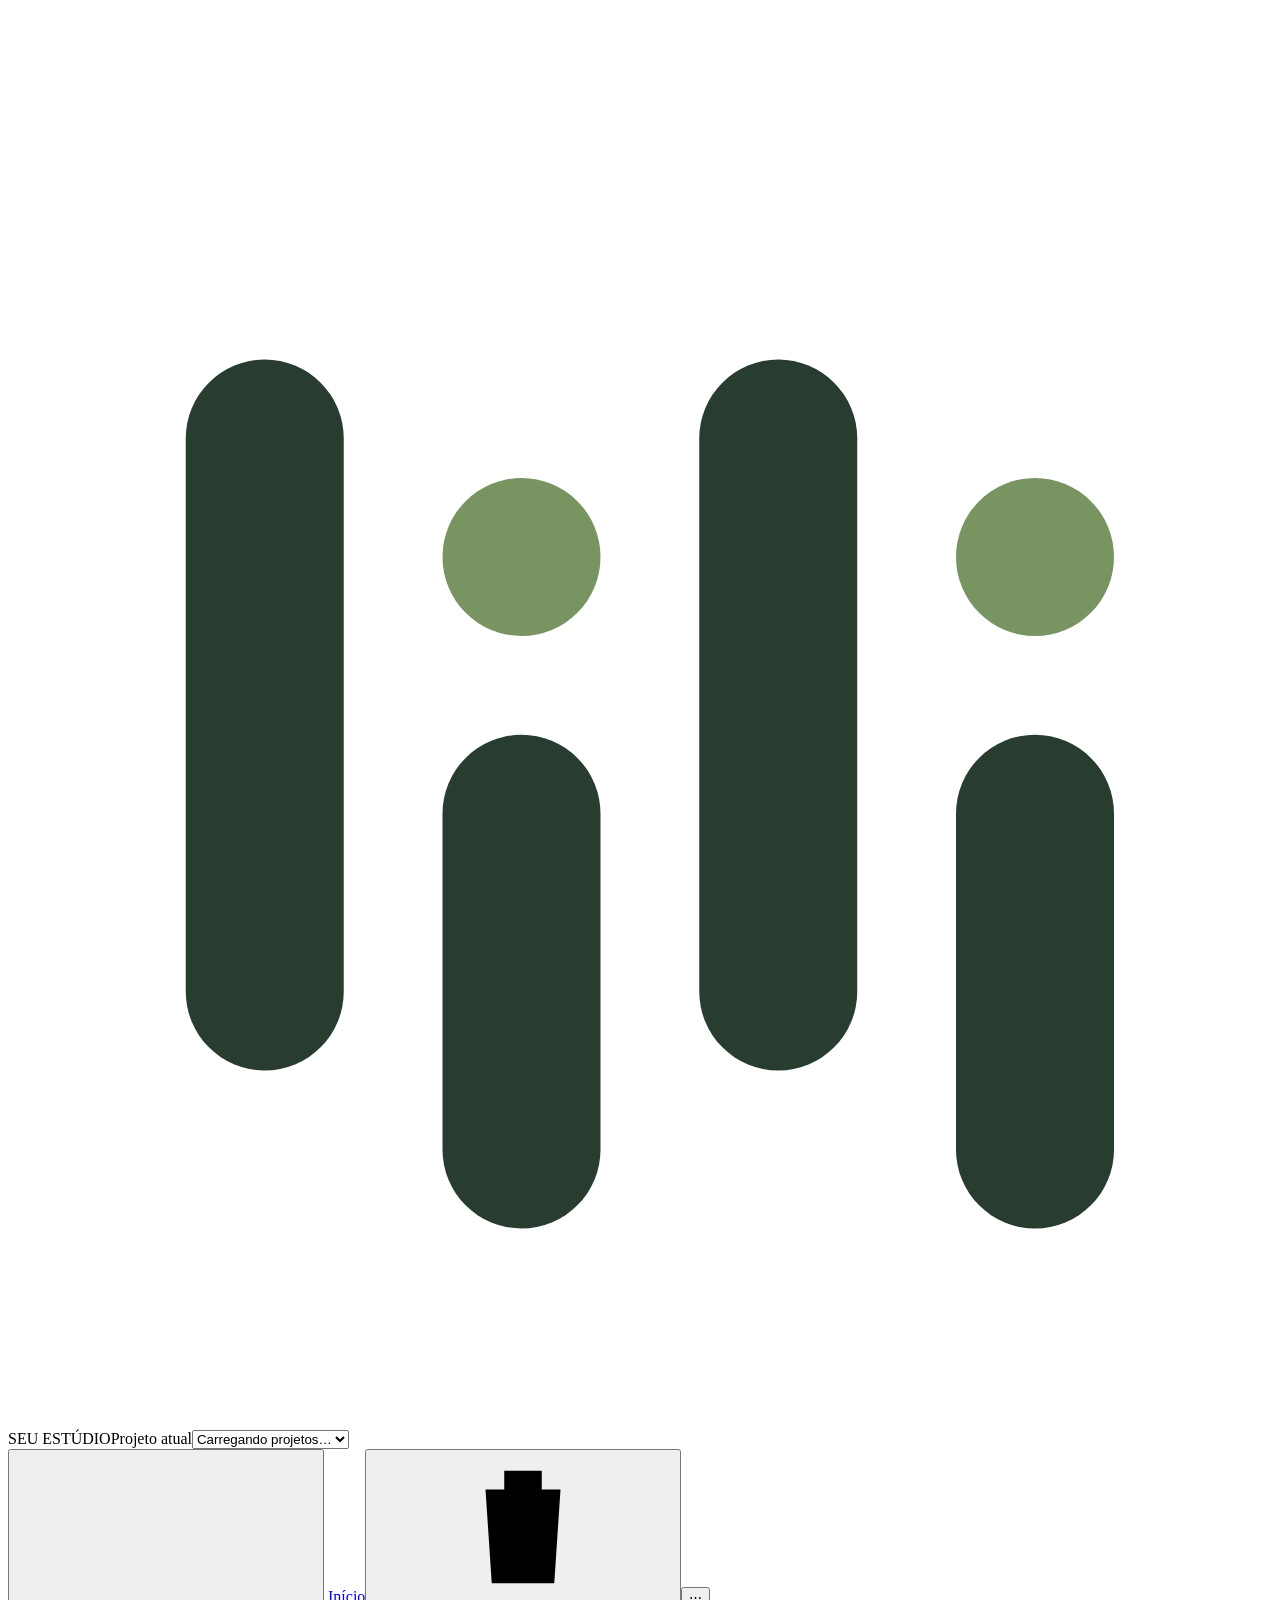
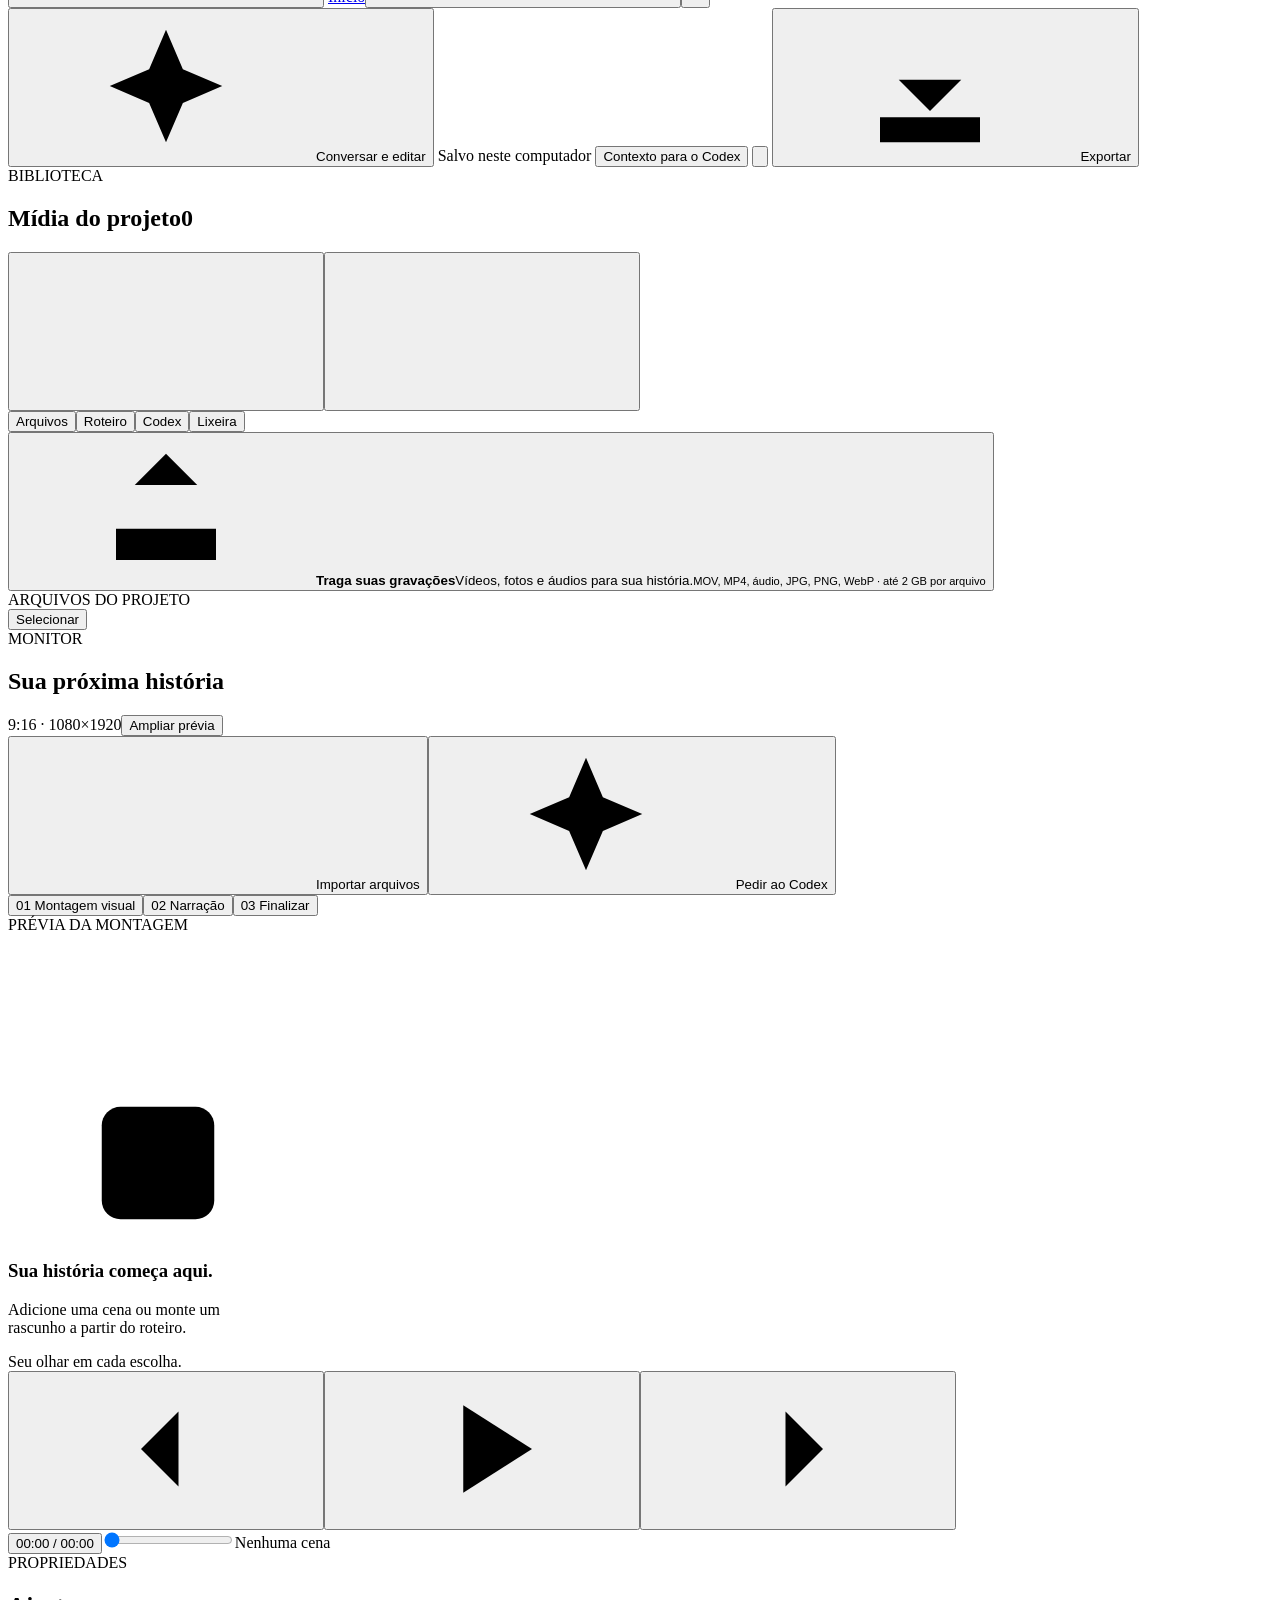
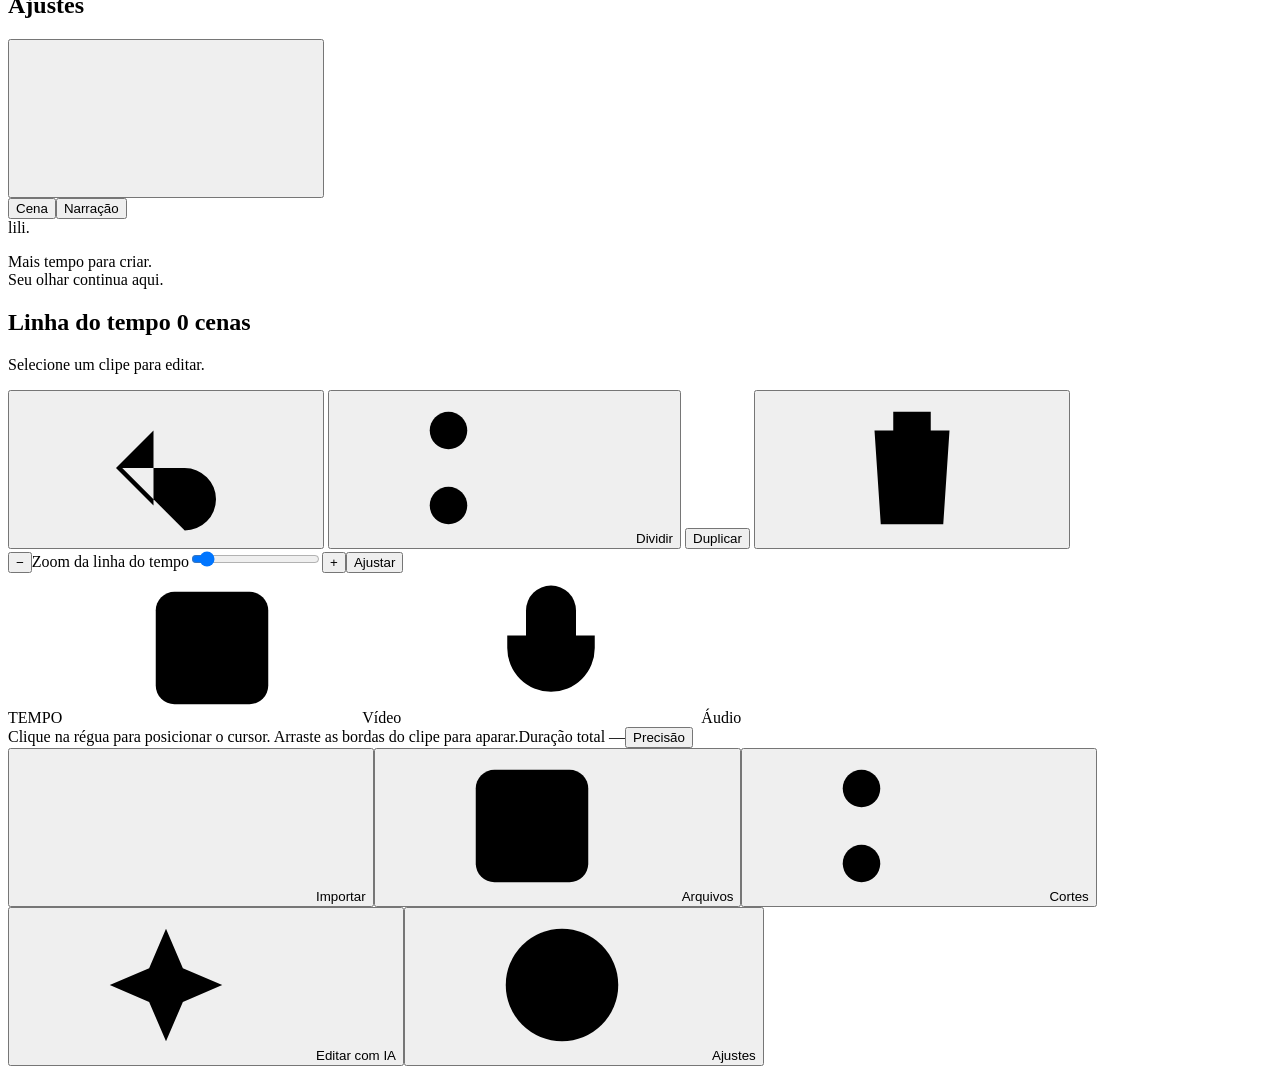
==== commit 26bb30da: "feat: conversational video edits and clock-preserving dissolves" ====
--- a/web/index.html
+++ b/web/index.html
@@ -45,7 +45,7 @@
     <div class="project-switch"><span class="eyebrow">SEU ESTÚDIO</span><label class="sr-only" for="project-select">Projeto atual</label><select id="project-select"><option>Carregando projetos…</option></select></div>
     <button class="icon-button" id="new-project" title="Novo projeto" aria-label="Novo projeto"><svg><use href="#i-plus"/></svg></button>
     <a class="button quiet" href="/" id="home-button">Início</a><button class="icon-button" id="delete-project-current" aria-label="Excluir projeto" title="Excluir projeto"><svg><use href="#i-trash"/></svg></button><button class="icon-button" id="project-menu-button" aria-label="Menu do projeto" title="Menu do projeto">⋯</button><div class="header-spacer"></div>
-    <button class="button ai-button" id="ai-edit-button"><svg><use href="#i-spark"/></svg>Editar com IA</button>
+    <button class="button ai-button" id="ai-edit-button"><svg><use href="#i-spark"/></svg>Conversar e editar</button>
     <span class="save-status" id="save-status"><i></i> Salvo neste computador</span>
     <button class="button quiet" id="context-button">Contexto para o Codex</button>
     <button class="icon-button" id="phone-help" aria-label="Usar no iPhone" title="Usar no iPhone"><svg viewBox="0 0 24 24"><rect x="6" y="2" width="12" height="20" rx="3"/><path d="M10 18h4"/></svg></button>
@@ -110,7 +110,14 @@
   <input type="file" id="srt-input" accept=".srt,application/x-subrip,text/plain" hidden><input type="file" id="file-input" multiple accept="video/*,audio/*,.mov,.mkv,.m4a" hidden>
   <audio id="music-player" preload="metadata"></audio><audio id="voice-player" preload="metadata"></audio>
   <dialog id="preview-dialog" aria-labelledby="expanded-preview-title"><div class="dialog-header"><h2 id="expanded-preview-title">Revisar montagem</h2><button class="icon-button close-dialog" aria-label="Voltar ao editor" type="button">×</button></div><div id="expanded-preview-slot"></div></dialog>
-  <dialog id="ai-dialog" aria-labelledby="ai-title"><div class="dialog-header"><h2 id="ai-title">Editar com IA</h2><button class="icon-button close-dialog" aria-label="Fechar edição com IA"><svg><use href="#i-close"/></svg></button></div><div id="ai-jobs" aria-live="polite"></div><p class="help">O Codex analisa o roteiro e imagens de todos os vídeos, escolhe os trechos e monta a linha do tempo. Depois, você ajusta os cortes aqui mesmo.</p><p id="ai-readiness" class="ai-readiness"></p><label class="field-label" for="ai-instructions">Direção da edição <span class="muted">· opcional</span></label><textarea id="ai-instructions" rows="3" maxlength="4000" placeholder="Ex.: ritmo leve, variar os ângulos e terminar no aceno da Cora."></textarea><p id="ai-replace-note" class="microcopy"></p><p class="microcopy">Usa o Codex conectado no notebook e consome os limites da sua conta. Roteiro e imagens são enviados ao Codex para análise. A narração existente será mantida; revise o sincronismo final.</p><button class="button primary full" id="start-ai-edit"><svg><use href="#i-spark"/></svg>Montar na linha do tempo</button></dialog>
+  <dialog id="ai-dialog" aria-labelledby="ai-title">
+    <div class="dialog-header"><div><span class="eyebrow">SUA PARCEIRA DE EDIÇÃO</span><h2 id="ai-title">Converse com a Lili</h2></div><button class="icon-button close-dialog" aria-label="Fechar conversa"><svg><use href="#i-close"/></svg></button></div>
+    <p id="ai-readiness" class="ai-readiness"></p>
+    <div id="ai-jobs" class="ai-chat-history" role="log" aria-live="polite" aria-label="Conversa sobre este projeto"></div>
+    <div class="ai-suggestions" aria-label="Ideias de pedido"><button type="button" data-ai-prompt="Adicione dissoluções suaves entre as cenas, mantendo os cortes e a duração atual.">Transições suaves</button><button type="button" data-ai-prompt="Silencie o áudio original das cenas. Mantenha a narração e a música.">Sem som original</button><button type="button" data-ai-prompt="Varie os ângulos sem repetir tomadas e preserve o encerramento.">Variar ângulos</button></div>
+    <div class="ai-composer"><label class="field-label" for="ai-instructions">O que vamos ajustar?</label><textarea id="ai-instructions" rows="2" maxlength="4000" placeholder="Ex.: mantenha as cenas e deixe as transições mais suaves."></textarea><button class="button primary full" id="start-ai-edit"><svg><use href="#i-spark"/></svg>Enviar e editar</button><p id="ai-send-error" class="precision-error" role="alert" hidden></p></div>
+    <p id="ai-replace-note" class="microcopy"></p><details class="ai-chat-details"><summary>Como funciona e uso da IA</summary><p class="microcopy">Os atalhos de transições suaves e de som original são aplicados localmente, sem usar IA. Os outros pedidos usam os limites do Codex conectado no notebook. Roteiro, histórico recente e imagens são enviados para análise. Cenas protegidas são mantidas; você pode desfazer pela timeline. Mudanças manuais durante a análise impedem aplicar um resultado antigo. A IA não gera voz nem música.</p></details>
+  </dialog>
   <dialog id="delete-media-dialog" aria-labelledby="delete-media-title"><form id="delete-media-form"><div class="dialog-header"><h2 id="delete-media-title">Excluir arquivo?</h2><button type="button" class="icon-button close-dialog" aria-label="Cancelar exclusão"><svg><use href="#i-close"/></svg></button></div><p id="delete-media-name" class="delete-filename"></p><p id="delete-media-impact" class="help"></p><p class="microcopy">O arquivo vai para a Lixeira da Lili e poderá ser restaurado. O original no seu celular ou na pasta Downloads permanece intacto.</p><div class="dialog-actions"><button type="button" class="button secondary close-dialog">Cancelar</button><button id="confirm-delete-media" class="button destructive" type="submit">Mover para a Lixeira</button></div></form></dialog>
   <dialog id="project-menu-dialog" aria-labelledby="project-menu-title"><div class="dialog-header"><h2 id="project-menu-title">Seu projeto</h2><button class="icon-button close-dialog" aria-label="Fechar menu do projeto">×</button></div><div class="project-menu-actions"><a class="button secondary" href="/">Página inicial</a><button class="button secondary" id="menu-new-project">Novo projeto</button><button class="button secondary" id="menu-phone-help">Acesso pelo iPhone</button><button class="button secondary" id="menu-security" hidden>Segurança e sessões</button><button class="button destructive" id="menu-delete-project">Excluir este projeto</button></div></dialog>
   <dialog id="delete-project-dialog" aria-labelledby="delete-project-heading"><form id="delete-project-form"><div class="dialog-header"><h2 id="delete-project-heading">Excluir projeto?</h2><button type="button" class="icon-button close-dialog" aria-label="Cancelar exclusão do projeto">×</button></div><p id="delete-project-name"></p><p class="help">O projeto inteiro sairá da lista e irá para a Lixeira da página inicial. Você poderá restaurar a montagem e seus arquivos. Essa ação não libera espaço no notebook.</p><button class="button destructive full" type="submit" id="confirm-delete-project">Mover projeto para a Lixeira</button></form></dialog>
@@ -156,12 +163,14 @@
     <p id="effects-status" class="help" role="status">Escolha uma aparência e compare antes de aplicar.</p></div>
     <div class="dialog-actions"><button class="button secondary close-dialog" type="button">Cancelar</button><button class="button primary" id="effects-apply" type="button">Aplicar filtro</button></div>
   </dialog>
+  <dialog id="smooth-preview-dialog" aria-labelledby="smooth-preview-title"><div class="dialog-header"><div><span class="eyebrow">O RESULTADO DE VERDADE</span><h2 id="smooth-preview-title">Prévia fluida</h2></div><button type="button" class="icon-button close-dialog" aria-label="Fechar prévia">×</button></div><p id="smooth-preview-status" class="help" role="status"></p><video id="smooth-preview-video" controls playsinline preload="metadata" hidden></video><p class="microcopy">As passagens aparecem como ficarão no vídeo. A primeira preparação pode levar alguns instantes; fechar não cancela o processamento.</p></dialog>
   <dialog id="transition-dialog" aria-labelledby="transition-title">
     <div class="dialog-header"><div><span class="eyebrow">O ENCONTRO DAS CENAS</span><h2 id="transition-title">Transição</h2></div><button class="icon-button close-dialog" aria-label="Cancelar transição" type="button">×</button></div>
     <div class="transition-content"><label class="field-label" for="transition-pair">Entre quais cenas?</label><select id="transition-pair"></select>
-    <div class="transition-catalog" role="group" aria-label="Estilo da transição"><button type="button" data-transition-kind="none" aria-pressed="true"><span class="transition-swatch dry"></span>Corte seco</button><button type="button" data-transition-kind="black" aria-pressed="false"><span class="transition-swatch black"></span>Por preto</button><button type="button" data-transition-kind="white" aria-pressed="false"><span class="transition-swatch white"></span>Por branco</button></div>
+    <div class="transition-catalog" role="group" aria-label="Estilo da transição"><button type="button" data-transition-kind="dissolve" hidden><span class="transition-swatch dissolve"></span>Dissolução suave</button><button type="button" data-transition-kind="none" aria-pressed="true"><span class="transition-swatch dry"></span>Corte seco</button><button type="button" data-transition-kind="black" aria-pressed="false"><span class="transition-swatch black"></span>Por preto</button><button type="button" data-transition-kind="white" aria-pressed="false"><span class="transition-swatch white"></span>Por branco</button></div>
     <label class="field-label" for="transition-duration">Duração total · <output id="transition-duration-value">0,5 s</output></label><input id="transition-duration" type="range" min="0.1" max="3" step="0.01" value="0.5"><p class="help" id="transition-limit"></p>
     <p class="help">Metade em cada cena, sem encurtar o vídeo ou deslocar voz, música e legendas. As passagens por cor não sobrepõem as duas imagens.</p>
+    <label class="mirror-control" id="transition-all-label" hidden><input type="checkbox" id="transition-all"> Aplicar às junções sem proteção</label>
     <button class="button secondary full" id="transition-preview" type="button">Reproduzir este encontro</button>
     <p class="help" id="transition-draft-status" role="status">Experimente antes de aplicar. Cancelar preserva a montagem.</p>
     </div><div class="dialog-actions"><button class="button secondary close-dialog" type="button">Cancelar</button><button class="button primary" id="transition-apply" type="button">Aplicar transição</button></div>
@@ -169,7 +178,7 @@
   <dialog id="precision-dialog" aria-labelledby="precision-title">
     <div class="dialog-header"><div><span class="eyebrow">UM QUADRO DE CADA VEZ</span><h2 id="precision-title">Precisão no corte</h2></div><button type="button" class="icon-button close-dialog" aria-label="Fechar precisão">×</button></div>
     <p class="help" id="precision-scene"></p>
-    <button id="timeline-snap-toggle" type="button" class="button secondary full" aria-pressed="false">Ímã: desligado</button><p class="help">Encaixa o cursor e as bordas arrastadas nos cortes e limites de áudio/legendas próximos. Shift ignora o ímã durante o arraste. Posição digitada e passos de quadro continuam livres.</p>
+    <button id="timeline-snap-toggle" type="button" class="button secondary full" aria-pressed="false">Ímã: desligado</button><p class="help">Encaixa o cursor, as bordas de vídeo e o áudio movido nos cortes e limites de áudio/legendas próximos. Shift ignora o ímã durante o arraste. Posição digitada e passos de quadro continuam livres.</p>
     <form id="precision-form" novalidate><label class="field-label" for="precision-time">Posição na montagem</label><div class="precision-position"><input id="precision-time" type="text" inputmode="decimal" autocomplete="off" spellcheck="false" aria-describedby="precision-format precision-error" placeholder="00:01.500"><button type="submit" class="button primary" id="precision-go">Ir</button></div><p class="help" id="precision-format">Digite segundos (1,5) ou minutos:segundos (00:01.500).</p><p id="precision-error" class="precision-error" role="alert" hidden></p></form>
     <div class="precision-steps" role="group" aria-label="Navegar na montagem"><button type="button" class="button secondary" id="precision-back" aria-label="Voltar um quadro da montagem">−1 quadro</button><button type="button" class="button secondary" id="precision-forward" aria-label="Avançar um quadro da montagem">+1 quadro</button></div>
     <p class="precision-state"><span id="precision-status" role="status"></span><span>Montagem · 30 fps</span></p>
